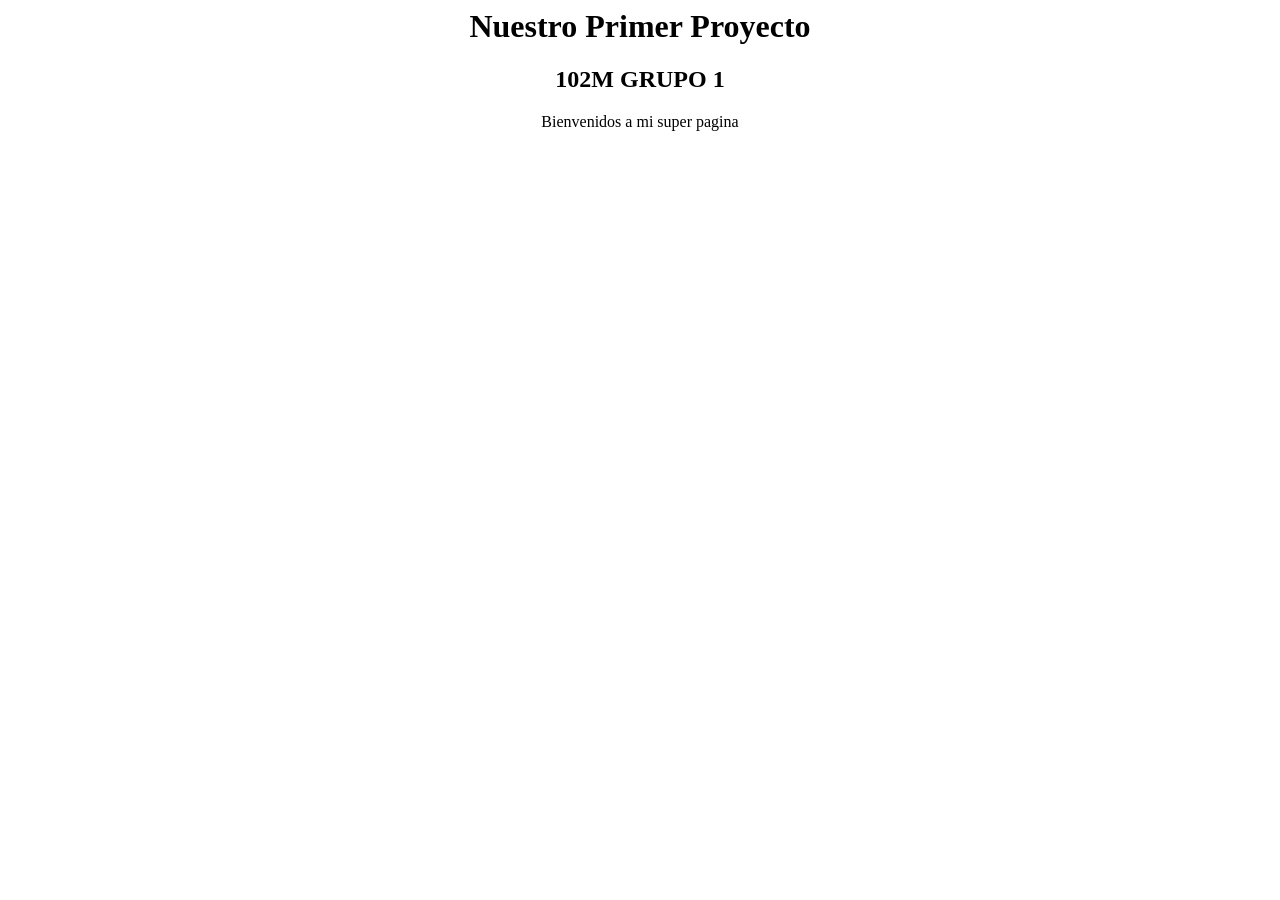
==== index.html @ 4d9cb90a "Add initial HTML structure for the webpage" ====
<html>
   <head>
      <title>Mi Primera Web</title>
   </head>
   <body>
     <center>
         <h1>Nuestro Primer Proyecto</h1>
	       <h2>102M GRUPO 1</h2> 
         <p>Bienvenidos a mi super pagina</p>  
     </center>
  </body>
</html>
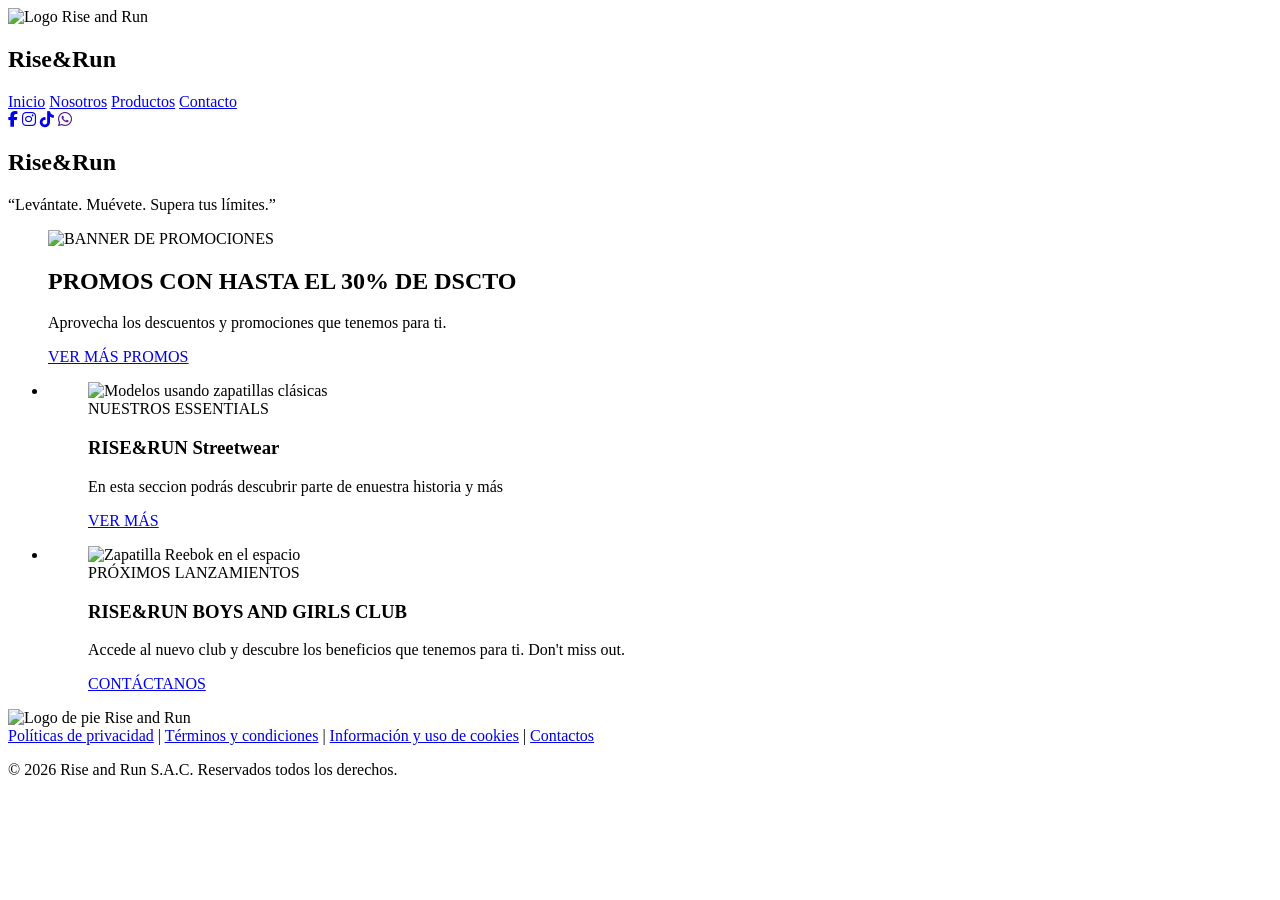
==== commit 948cc05e: "Add files via upload" ====
--- a/index.html
+++ b/index.html
@@ -1,12 +1,114 @@
-<html>
-   <head>
-      <title>Mi Primera Web</title>
-   </head>
-   <body>
-     <center>
-         <h1>Nuestro Primer Proyecto</h1>
-	       <h2>102M GRUPO 1</h2> 
-         <p>Bienvenidos a mi super pagina</p>  
-     </center>
-  </body>
-</html>
+<!DOCTYPE html>
+<html lang="es">
+<head>
+    <meta charset="UTF-8">
+    <meta name="viewport" content="width=device-width, initial-scale=1.0">
+    <title>Rise&Run Streetwear</title>
+    <!-- Enlace a tu archivo CSS -->
+    <link rel="stylesheet" href="css/matriz.css">
+    <!-- enlace para los iconos de redes sociales -->
+    <link rel="stylesheet" href="https://cdnjs.cloudflare.com/ajax/libs/font-awesome/6.5.2/css/all.min.css">
+</head>
+<body>
+
+<!------- HEADER ----------->
+    <header class="header">
+        <div class="logo">
+            <img src="img/RnR_logomini.jpg" alt="Logo Rise and Run">
+            <h2>Rise&Run</h2>
+        </div>
+    
+        <nav class="nav">
+            <a href="#">Inicio</a>
+            <a href="nosotros.html">Nosotros</a>
+            <a href="productos.html">Productos</a>
+            <a href="contacto.html">Contacto</a>
+        </nav>
+        
+        <div class="redes-sociales">
+            <a href="#"><i class="fa-brands fa-facebook-f"></i></a>
+            <a href="#"><i class="fa-brands fa-instagram"></i></a>
+            <a href="#"><i class="fa-brands fa-tiktok"></i></a>
+            <a href=""><i class="fa-brands fa-whatsapp"></i></a>
+        </div>
+    </header>
+<!-- MAIN: CONTENIDO DE LA PAGE RISE AND RUN -------->
+    <main>
+
+<!-- SECCIÓN 1: BANNER DE PRESENTACIÓN-->
+        <section class="section-1">
+            <h1>Rise&Run</h1>
+            <p>“Levántate. Muévete. Supera tus límites.”</p>
+        </section>
+
+<!--SECCIÓN 2: BANNER ÚNICO (Estilo NIKE)--------->
+        <section class="section-2-banner-promo">
+            <figure class="contenedor-banner">
+                <div class="banner-img">
+                    <img src="img/zombie11.png" alt="BANNER DE PROMOCIONES">
+                </div>
+                <figcaption class="banner-contenido">
+                    <h2 class="banner-titulo">PROMOS CON HASTA EL 30% DE DSCTO</h2>
+                    <p class="banner-subtitulo">Aprovecha los descuentos y promociones que tenemos para ti.</p>
+                    <a href="productos.html" class="banner-boton">VER MÁS PROMOS</a>
+                </figcaption>
+            </figure>
+        </section>
+
+<!--SECCIÓN 3: DOS COLUMNAS DIVIDIDAS (Estilo Reebok) ---->
+        <section class="seccion-3-dividida">
+            <ul class="lista-dividida">
+                <!-- Bloque Izquierdo NOSOTROS-->
+                <li>
+                    <figure class="tarjeta-dividida">
+                        <div class="div-img-tarjeta">
+                            <img src="img/street13.jpg" alt="Modelos usando zapatillas clásicas">
+                        </div>
+                        <figcaption class="contenido-tarjeta">
+                            <span class="categoria-tag">NUESTROS ESSENTIALS</span>
+                            <h3 class="titulo-tarjeta">RISE&RUN Streetwear</h3>
+                            <p class="texto-tarjeta">En esta seccion podrás descubrir parte de enuestra historia y más</p>
+                            <a href="nosotros.html" class="boton-tarjeta">VER MÁS</a>
+                        </figcaption>
+                    </figure>
+                </li>
+<!-- Bloque Derecho CONTACTO-->
+                <li>
+                    <figure class="tarjeta-dividida">
+                        <div class="div-img-tarjeta">
+                            <img src="img/street15.jpg" alt="Zapatilla Reebok en el espacio">
+                        </div>
+                        <figcaption class="contenido-tarjeta">
+                            <span class="categoria-tag">PRÓXIMOS LANZAMIENTOS</span>
+                            <h3 class="titulo-tarjeta">RISE&RUN BOYS AND GIRLS CLUB</h3>
+                            <p class="texto-tarjeta">Accede al nuevo club y descubre los beneficios que tenemos para ti. Don't miss out.</p>
+                            <a href="contacto.html" class="boton-tarjeta">CONTÁCTANOS</a>
+                        </figcaption>
+                    </figure>
+                </li>
+
+            </ul>
+        </section>
+    </main>
+
+<!-- FOOTER -------------->
+    <footer class="footer">
+    <div class="logo-pie">
+        <img src="img/RnR_logomini.jpg" alt="Logo de pie Rise and Run">
+    </div>
+    
+    <div class="texto-pie">
+        <div class="piederecho">
+        <a href="#">Políticas de privacidad</a> | 
+        <a href="#">Términos y condiciones</a> | 
+        <a href="#">Información y uso de cookies</a> | 
+        <a href="contacto.html">Contactos</a>
+        </div>
+        <div class="pieizquierdo">
+        <p>&copy; 2026 Rise and Run S.A.C. Reservados todos los derechos.</p>
+        </div>
+    </div>
+    </footer>
+
+</body>
+</html>
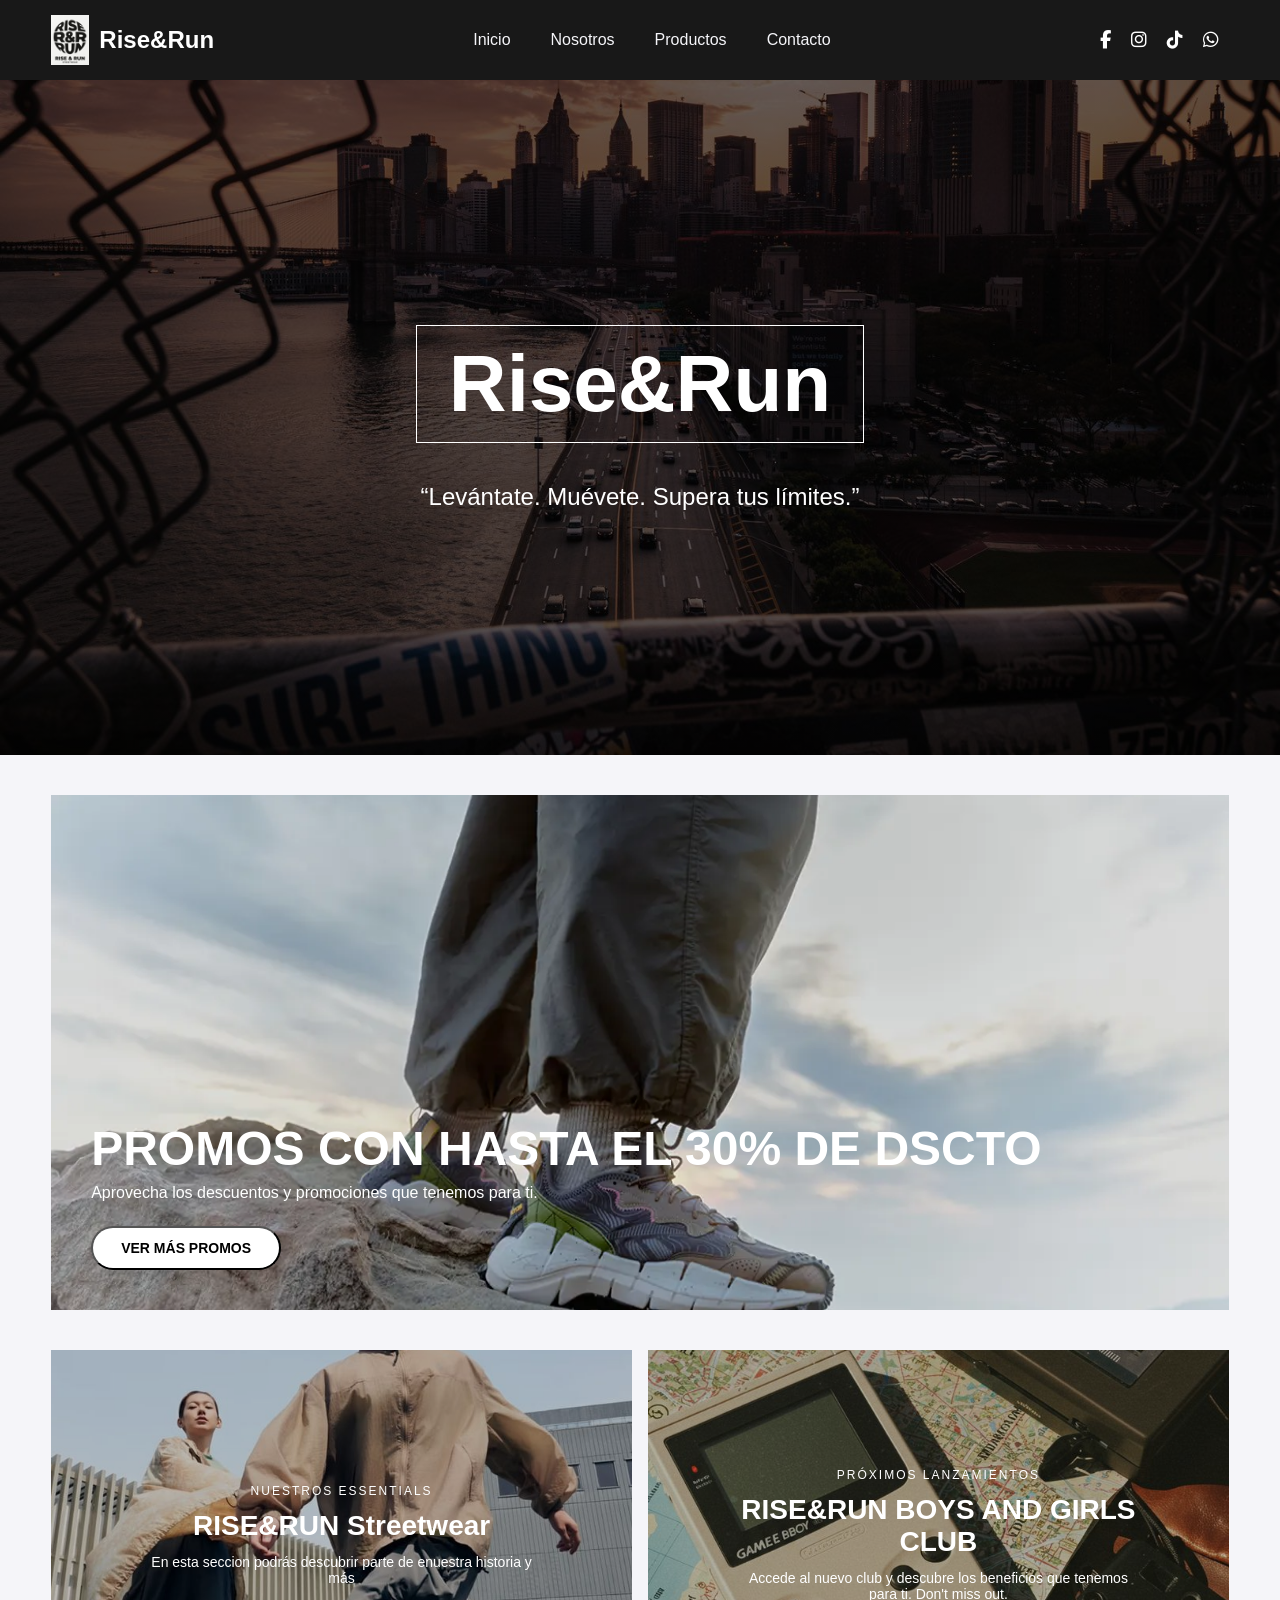
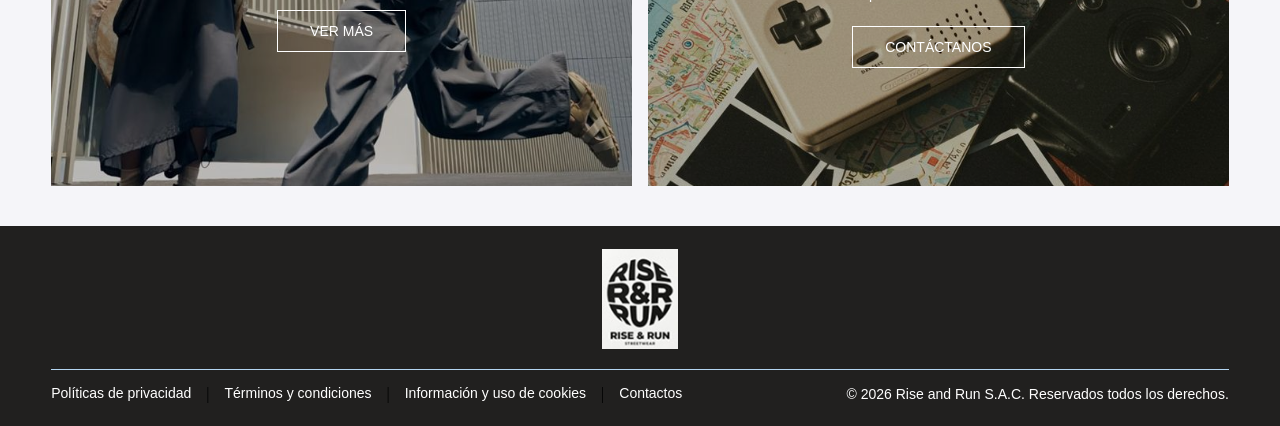
==== commit fa47411e: "Add files via upload" ====
--- a/index.html
+++ b/index.html
@@ -50,7 +50,24 @@
                 <figcaption class="banner-contenido">
                     <h2 class="banner-titulo">PROMOS CON HASTA EL 30% DE DSCTO</h2>
                     <p class="banner-subtitulo">Aprovecha los descuentos y promociones que tenemos para ti.</p>
-                    <a href="productos.html" class="banner-boton">VER MÁS PROMOS</a>
+                    <button class="banner-boton" id="boton-promo">VER MÁS PROMOS</button>
+
+                    <!-- ESTRUCTURA DEL MODAL PERSONALIZADO -->
+                    <div id="miModal" class="modal-fondo">
+                        <div class="modal-contenido">
+                            <!-- Botón para cerrar la ventana (X) -->
+                            <span class="modal-cerrar">&times;</span>
+                            
+                            <!-- Contenido del aviso deportivo -->
+                            <h2>⚡ ¡PROMO EXCLUSIVA DE RISE&RUN! ⚡</h2>
+                            <p class="modal-texto">Aprovecha hoy hasta un <strong>30% de descuento</strong> en nuestros Essentials.</p>
+                            <div class="cupon-box">
+                                <p class="modal-texto">Usa el cupón en tu carrito:</p>
+                                <span class="codigo-cupon">OTOÑO20 o RISERUN10</span>
+                            </div>
+                            <p class="modal-nota">*Válido por tiempo limitado en zapatillas y streetwear seleccionados.</p>
+                        </div>
+                    </div>
                 </figcaption>
             </figure>
         </section>
@@ -110,5 +127,6 @@
     </div>
     </footer>
 
+    <script src="js/promos_cupon.js"></script>
 </body>
 </html>
--- a/css/matriz.css
+++ b/css/matriz.css
@@ -0,0 +1,444 @@
+/* RESET BÁSICO */
+*{
+    margin: 0;
+    padding: 0;
+    box-sizing: border-box;
+}
+
+body {
+    background-color: #f5f5f9;
+}
+
+/*-------  HEADER ----------*/
+.header{
+    background-color: #181818;
+    width: 100%;
+    min-height: 80px; /* Cambiado de 6vh a altura fija para evitar desbordes */
+    display: flex;
+    flex-direction: row;
+    justify-content: space-between; /* Distribuye mejor los elementos a los extremos */
+    align-items: center;
+    padding: 0 4%;
+}
+
+.logo{
+    display: flex;
+    flex-direction: row;
+    align-items: center;
+    gap: 10px;
+}
+
+.logo img{
+    max-height: 50px; 
+    width: auto;     
+    object-fit: contain;  
+}
+
+.logo h2{
+    color: #ffffff;
+    font-size: 24px; /* Ajustado para un diseño más limpio */
+    font-family: 'Segoe UI', Tahoma, Geneva, Verdana, sans-serif;
+    white-space: nowrap;
+}
+
+.nav{
+    display: flex;
+    flex-direction: row;
+    justify-content: center;
+    align-items: center;
+}
+
+.nav a{
+    text-decoration: none;
+    padding: 0 20px;
+    font-size: 16px;
+    font-family: 'Segoe UI', Tahoma, Geneva, Verdana, sans-serif;
+    color: rgb(245, 245, 249);
+    transition: color 0.3s ease; /* Transición suave en vez de cambio de tamaño brusco */
+}
+
+.nav a:hover{
+    color: rgb(177, 146, 184);
+}
+
+.redes-sociales {
+    display: flex;
+    align-items: center;
+}
+
+.redes-sociales a {
+    color: #ffffff;
+    padding: 0 10px;
+    font-size: 18px;
+    transition: color 0.3s ease, transform 0.3s ease;
+}
+
+.redes-sociales a:hover {
+    color: rgb(177, 146, 184);
+    transform: scale(1.2); /* Animación moderna usando escala sin romper la línea */
+}
+
+/*------------- end header----------------------*/
+/* SECCIÓN 1  */
+.section-1{
+    background: linear-gradient(rgba(0, 0, 0, 0.6), rgba(0, 0, 0, 0.6)), url('../img/street18.jpg') no-repeat center center/cover;
+    
+    width: 100%;
+    height: 75vh; /* Ajustado para compensar el header--- el vh se emplea para la altura total de la pantalla*/
+    display: flex;
+    flex-direction: column;
+    justify-content: center;
+    align-items: center;
+    text-align: center;
+    padding: 40px 4%;
+}
+.section-1 h1{
+    margin: 20px 0;
+    font-size: 80px; /* Reducido para evitar desbordes en pantallas estándar */
+    font-family: 'Segoe UI', Tahoma, Geneva, Verdana, sans-serif;
+    color: #ffffff;
+    border: 1px solid #ffffff;
+    padding: 12px 32px;
+}
+
+.section-1 p{
+    margin: 20px 0;
+    font-size: 24px;
+    font-family: 'Segoe UI', Tahoma, Geneva, Verdana, sans-serif;
+    color: #ffffff;
+}
+
+/*-----------------------------------*/
+/*  SECCIÓN 2: BANNER ÚNICO */
+.section-2-banner-promo {
+    width: 100%;
+    padding: 40px 4%;
+}
+
+.contenedor-banner {
+    margin: 0;
+    position: relative; 
+    width: 100%;
+    aspect-ratio: 16 / 7; /* Proporción panorámica excelente */
+    overflow: hidden;
+}
+
+.banner-img {
+    width: 100%;
+    height: 100%;
+}
+
+.banner-img img {
+    width: 100%;
+    height: 100%;
+    object-fit: cover;
+    
+}
+
+.banner-contenido {
+    position: absolute;
+    bottom: 40px; 
+    left: 40px;   
+    color: #ffffff;
+    font-family: 'Segoe UI', Tahoma, Geneva, Verdana, sans-serif;
+}
+
+.banner-titulo {
+    font-size: 48px;
+    font-weight: 900;
+    text-transform: uppercase;
+    margin-bottom: 8px;
+}
+
+.banner-subtitulo {
+    font-size: 16px;
+    margin-bottom: 24px;
+}
+
+.banner-boton {
+    display: inline-block;
+    background-color: #ffffff;
+    color: #000000;
+    text-decoration: none;
+    padding: 12px 28px;
+    border-radius: 30px; 
+    font-size: 14px;
+    font-weight: 600;
+    transition: background-color 0.2s ease;
+}
+
+.banner-boton:hover {
+    background-color: #e5e5e5;
+}
+
+/*-----------------------------------*/
+/* SECCIÓN 3: DOS COLUMNAS DIVIDIDAS */
+.seccion-3-dividida {
+    width: 100%;
+    padding: 0 4% 40px 4%;
+}
+
+.lista-dividida {
+    list-style: none;
+    padding: 0;
+    margin: 0;
+    display: grid;
+    grid-template-columns: repeat(2, 1fr); 
+    gap: 16px; 
+}
+
+.tarjeta-dividida {
+    margin: 0;
+    position: relative;
+    width: 100%;
+    aspect-ratio: 4 / 3; 
+    overflow: hidden;
+    
+}
+
+.div-img-tarjeta {
+    width: 100%;
+    height: 100%;
+}
+
+.div-img-tarjeta img {
+    width: 100%;
+    height: 100%;
+    object-fit: cover;
+}
+
+.contenido-tarjeta {
+    position: absolute;
+    top: 0;
+    left: 0;
+    width: 100%;
+    height: 100%;
+    display: flex;
+    flex-direction: column;
+    justify-content: center; 
+    align-items: center;     
+    text-align: center;
+    color: #ffffff;
+    font-family: 'Segoe UI', Tahoma, Geneva, Verdana, sans-serif;
+    padding: 24px;
+    box-sizing: border-box;
+    background-color: rgba(0, 0, 0, 0.25); /* Capa ligera oscura para legibilidad */
+}
+
+.categoria-tag {
+    font-size: 12px;
+    letter-spacing: 2px;
+    text-transform: uppercase;
+    margin-bottom: 12px;
+}
+
+.titulo-tarjeta {
+    font-size: 28px;
+    font-weight: 700;
+    max-width: 80%;
+    margin-bottom: 12px;
+}
+
+.texto-tarjeta {
+    font-size: 14px;
+    max-width: 75%;
+    margin-bottom: 24px;
+}
+
+.boton-tarjeta {
+    display: inline-block;
+    border: 1px solid #ffffff;
+    color: #ffffff;
+    text-decoration: none;
+    padding: 12px 32px;
+    font-size: 14px;
+    font-weight: 500;
+    transition: background-color 0.2s, color 0.2s;
+}
+
+.boton-tarjeta:hover {
+    background-color: #ffffff;
+    color: #000000;
+}
+
+/*-----------------------------------*/
+/*------- FOOTER ----------*/
+.footer{
+    background-color: rgb(33, 32, 31);
+    width: 100%;
+    min-height: 200px; /* Cambiado de 25vh a min-height estable */
+    display: flex;
+    flex-direction: column;
+    justify-content: center;
+    align-items: center;
+    padding: 20px 4%;
+}
+
+.logo-pie{
+    width: 100%;
+    height: 80%;
+    display: flex;
+    justify-content: center;
+    align-items: center;
+    margin-bottom: 20px;
+}
+
+.logo-pie img{
+    max-height: 100px;   
+    width: auto;
+    object-fit: contain;  
+}
+
+.texto-pie{
+    width: 100%;
+    display: flex;
+    flex-direction: row;
+    justify-content: space-between;
+    align-items: center;
+    border-top: 1px solid #b4d5f1;
+    padding-top: 15px;
+}
+
+.piederecho{
+    display: flex;
+    flex-wrap: wrap;
+    gap: 15px;
+}
+
+.piederecho a{
+    color: #ffffff;
+    text-decoration: none;
+    font-size: 14px;
+    font-family: 'Segoe UI', Tahoma, Geneva, Verdana, sans-serif;
+}
+
+.piederecho a:hover {
+    text-decoration: underline;
+}
+
+.pieizquierdo{
+    color: #ffffff;
+    font-size: 14px;
+    font-family: 'Segoe UI', Tahoma, Geneva, Verdana, sans-serif;
+}
+
+/* 1. El fondo oscuro que cubre toda la pantalla */
+.modal-fondo {
+    display: none;             /* Oculto por defecto */
+    position: fixed;           /* Se queda estático al surfear la página */
+    z-index: 1000;             /* Se posiciona por encima de todo */
+    left: 0;
+    top: 0;
+    width: 100%;
+    height: 100%;
+    background-color: rgba(0, 0, 0, 0.6); /* Fondo negro semitransparente */
+    backdrop-filter: blur(4px); /* Difumina ligeramente el fondo */
+}
+
+/* 2. La caja blanca del aviso (el modal en sí) */
+.modal-contenido {
+    background-color: #ffffff;
+    margin: 15% auto;          /* Lo centra vertical y horizontalmente */
+    padding: 30px;
+    border-radius: 12px;       /* Bordes redondeados modernos */
+    width: 85%;
+    max-width: 450px;          /* Tamaño ideal para computadoras y celulares */
+    text-align: center;
+    font-family: 'Arial', sans-serif;
+    box-shadow: 0 10px 30px rgba(0, 0, 0, 0.3);
+    position: relative;
+    /* Animación de entrada */
+    animation: aparecerModal 0.4s ease-out;
+}
+
+/* Animación para que el modal caiga suavemente */
+@keyframes aparecerModal {
+    from { transform: translateY(-50px); opacity: 0; }
+    to { transform: translateY(0); opacity: 1; }
+}
+
+/* 3. El botón de cerrar (X) */
+.modal-cerrar {
+    position: absolute;
+    right: 15px;
+    top: 10px;
+    color: #aaa;
+    font-size: 28px;
+    font-weight: bold;
+    cursor: pointer;
+    transition: color 0.2s;
+}
+
+.modal-cerrar:hover {
+    color: #ff4757;            /* Se vuelve rojo al pasar el mouse */
+}
+
+/* 4. Decoración interna del cupón */
+.modal-contenido h2, .modal-texto {
+    color: #1e2229;
+    font-size: 22px;
+    margin-bottom: 15px;
+}
+
+
+.cupon-box {
+    background-color: #f1f2f6;
+    border: 2px dashed #ff4757;
+    padding: 15px;
+    margin: 20px 0;
+    border-radius: 8px;
+}
+
+.codigo-cupon {
+    font-size: 24px;
+    font-weight: bold;
+    color: #ff4757;
+    letter-spacing: 2px;
+}
+
+.modal-nota {
+    font-size: 12px;
+    color: #747d8c;
+}
+
+/*------------------------------------*/
+/* RESPONSIVE DESIGN (Celulares) */
+@media (max-width: 768px) {
+    .header {
+        flex-direction: column;
+        gap: 15px;
+        padding: 15px;
+    }
+    .nav {
+        flex-wrap: wrap;
+        justify-content: center;
+        gap: 10px;
+    }
+    .nav a {
+        padding: 5px 10px;
+    }
+    .section-1 h1 {
+        font-size: 42px;
+    }
+    .banner-contenido {
+        bottom: 20px;
+        left: 20px;
+    }
+    .banner-titulo {
+        font-size: 28px;
+    }
+    .lista-dividida {
+        grid-template-columns: 1fr;
+    }
+    .tarjeta-dividida {
+        aspect-ratio: 1 / 1;
+    }
+    .texto-pie {
+        flex-direction: column;
+        gap: 15px;
+        text-align: center;
+    }
+    .piederecho {
+        justify-content: center;
+    }
+}
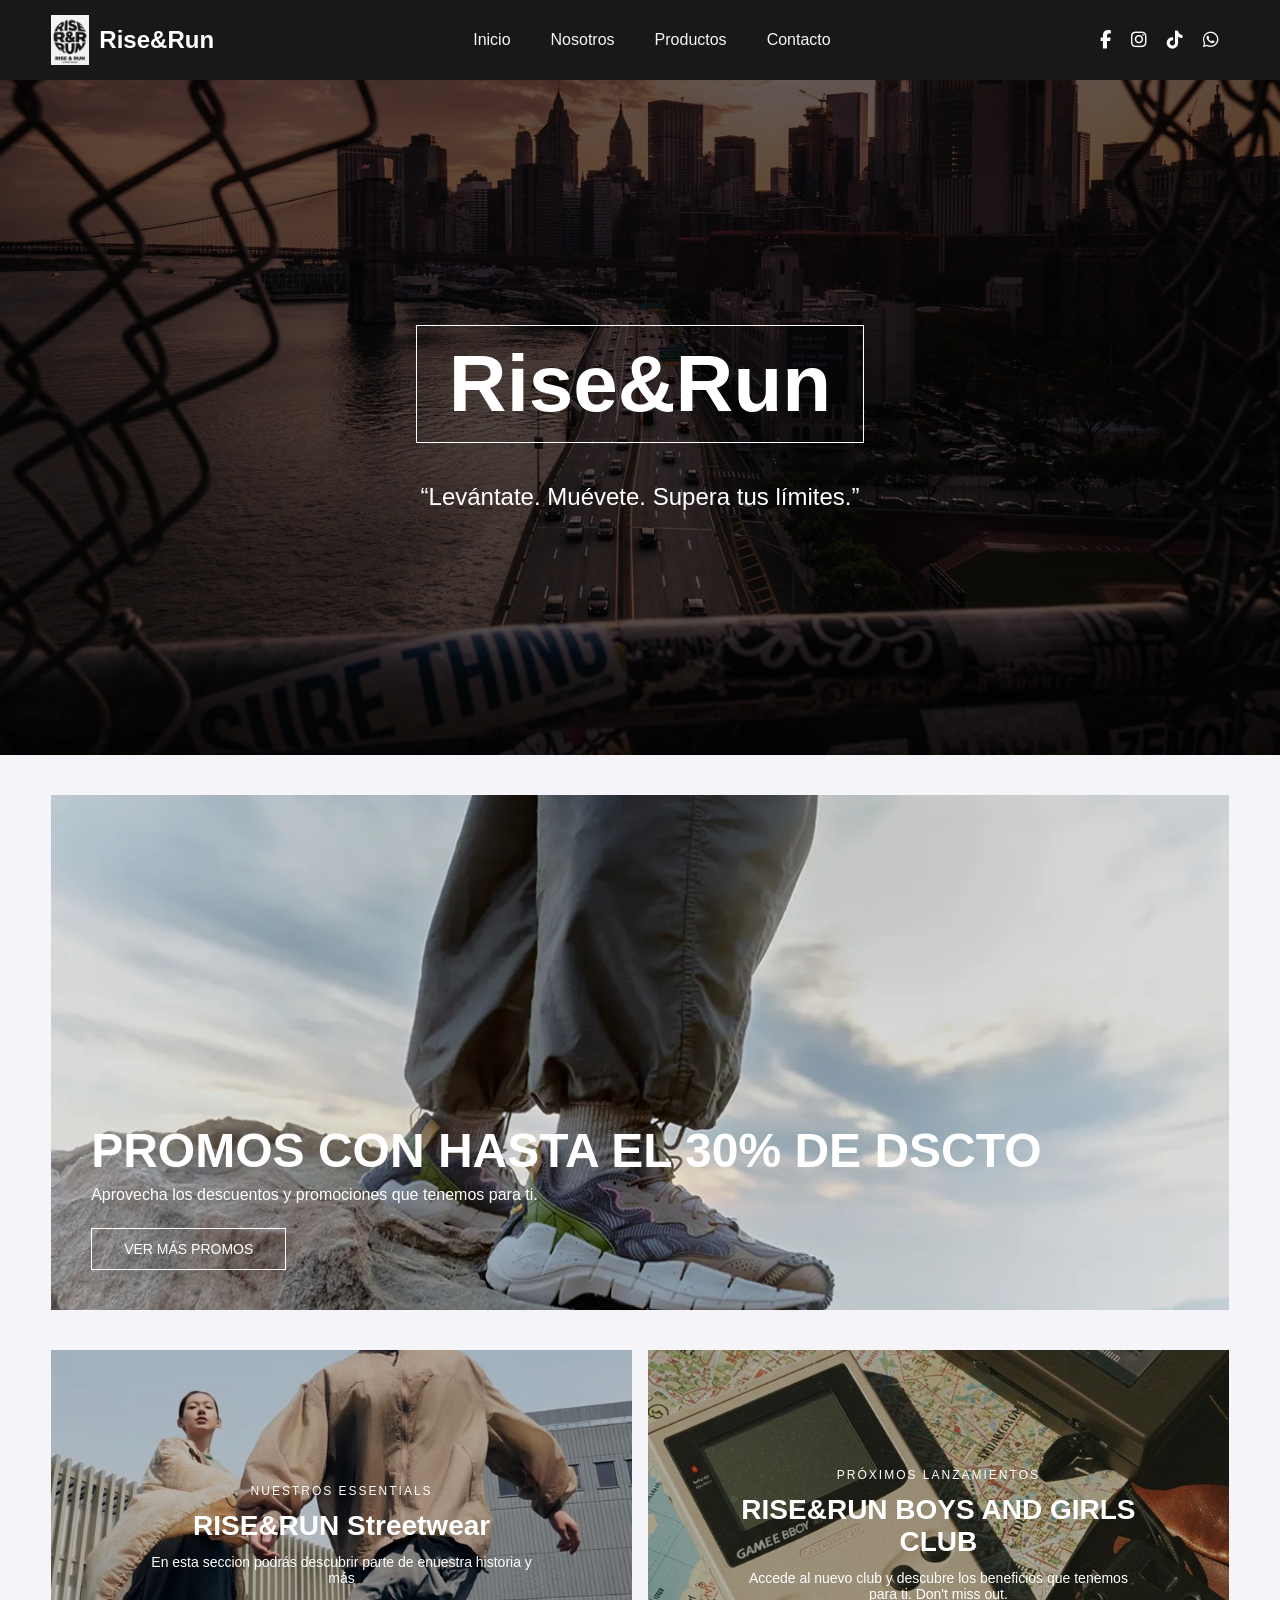
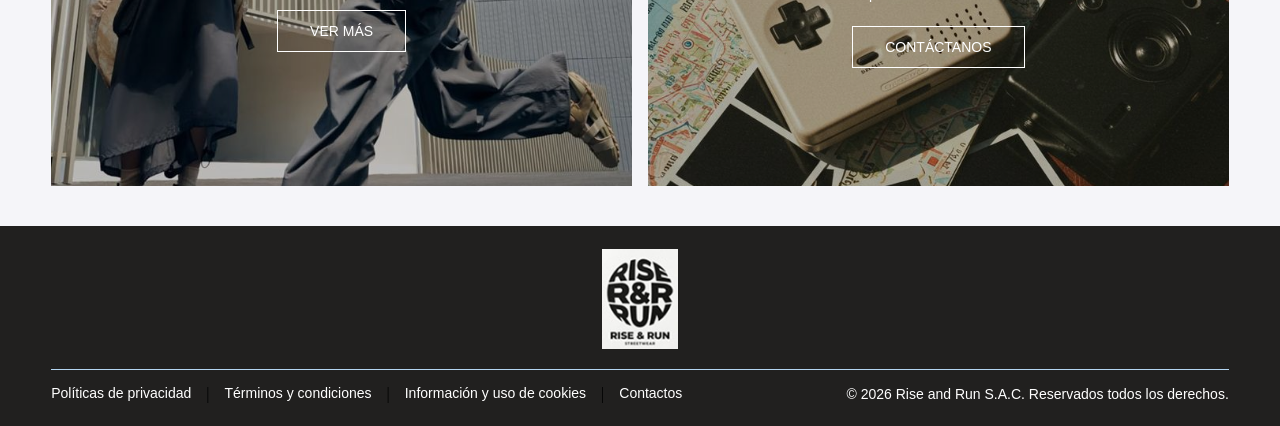
==== commit bc49ea38: "Fix HTML formatting and structure" ====
--- a/index.html
+++ b/index.html
@@ -50,7 +50,7 @@
                 <figcaption class="banner-contenido">
                     <h2 class="banner-titulo">PROMOS CON HASTA EL 30% DE DSCTO</h2>
                     <p class="banner-subtitulo">Aprovecha los descuentos y promociones que tenemos para ti.</p>
-                    <button class="banner-boton" id="boton-promo">VER MÁS PROMOS</button>
+                    <button class="boton-tarjeta" id="boton-promo">VER MÁS PROMOS</button>
 
                     <!-- ESTRUCTURA DEL MODAL PERSONALIZADO -->
                     <div id="miModal" class="modal-fondo">
@@ -129,4 +129,4 @@
 
     <script src="js/promos_cupon.js"></script>
 </body>
-</html>+</html>
--- a/css/matriz.css
+++ b/css/matriz.css
@@ -254,6 +254,7 @@
     font-size: 14px;
     font-weight: 500;
     transition: background-color 0.2s, color 0.2s;
+    background-color: transparent;
 }
 
 .boton-tarjeta:hover {
@@ -441,4 +442,4 @@
     .piederecho {
         justify-content: center;
     }
-}+}
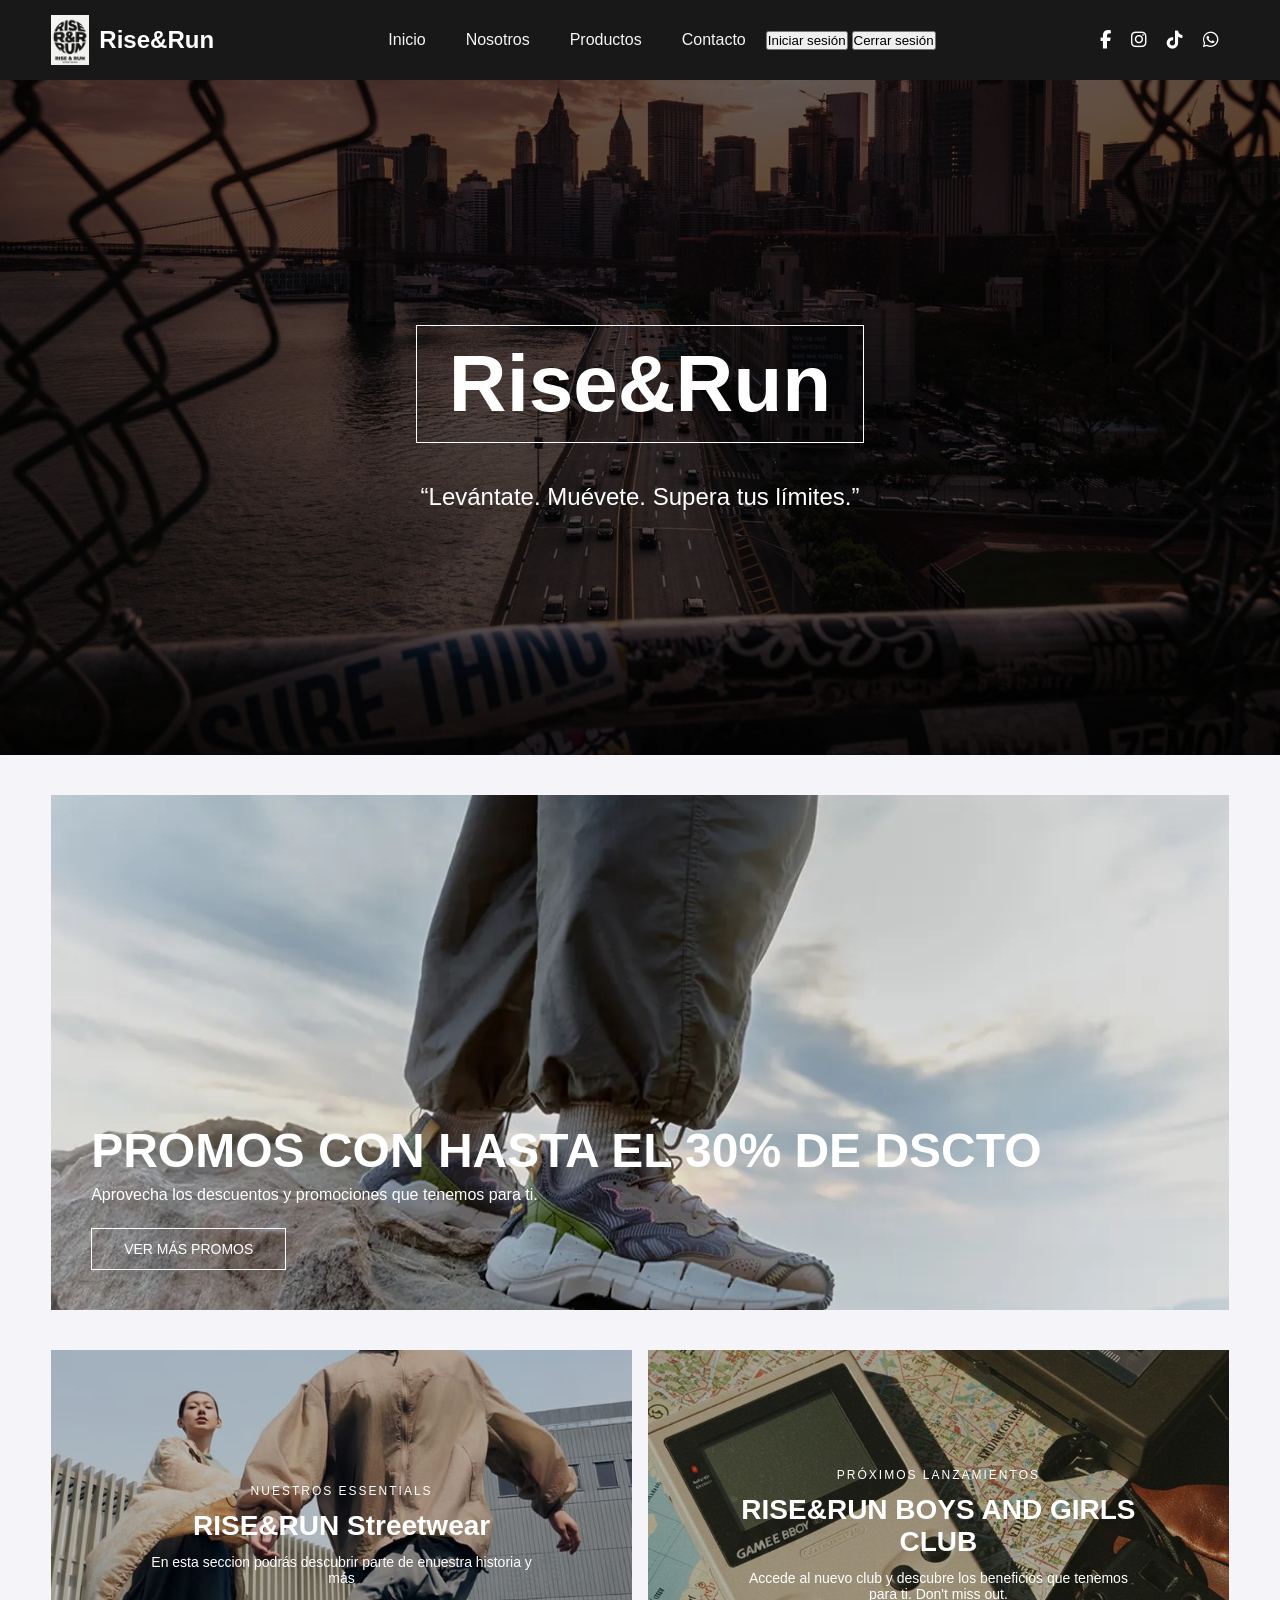
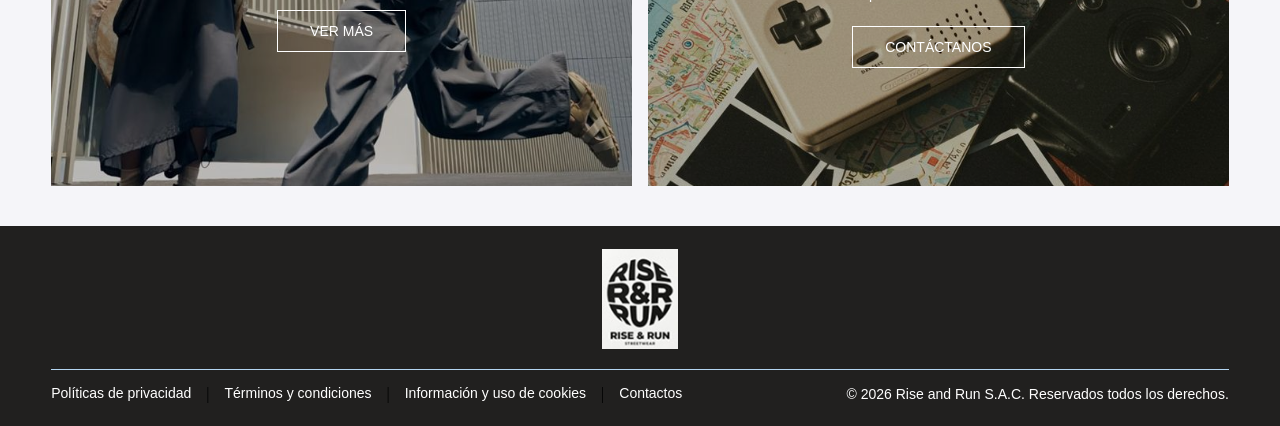
==== commit 5db34285: "Add files via upload" ====
--- a/index.html
+++ b/index.html
@@ -8,6 +8,7 @@
     <link rel="stylesheet" href="css/matriz.css">
     <!-- enlace para los iconos de redes sociales -->
     <link rel="stylesheet" href="https://cdnjs.cloudflare.com/ajax/libs/font-awesome/6.5.2/css/all.min.css">
+    <link rel="stylesheet" href="css/login.css">
 </head>
 <body>
 
@@ -23,6 +24,12 @@
             <a href="nosotros.html">Nosotros</a>
             <a href="productos.html">Productos</a>
             <a href="contacto.html">Contacto</a>
+            <!-- Login -->
+            <div class="login-cuenta">
+                <span id="estado-login" role="status"></span>
+                <button type="button" id="boton-login" class="login-boton" onclick="abrirLogin();">Iniciar sesión</button>
+                <button type="button" id="boton-salir" class="login-boton login-salir" onclick="cerrarSesion();">Cerrar sesión</button>
+            </div>
         </nav>
         
         <div class="redes-sociales">
@@ -32,6 +39,31 @@
             <a href=""><i class="fa-brands fa-whatsapp"></i></a>
         </div>
     </header>
+
+    <!-- LOGIN: ventana flotante compartida por todas las páginas -->
+    <!-- dialog se abre con showModal(), se cierra con close() y también con Escape. -->
+    <dialog id="ventana-login" class="login-ventana" aria-labelledby="titulo-login" onclose="document.getElementById('formulario-login').reset();">
+        <button type="button" class="login-cerrar" onclick="cerrarLogin();" aria-label="Cerrar ventana de inicio de sesión">&times;</button>
+
+        <p class="login-marca">RISE&RUN STREETWEAR</p>
+        <h2 id="titulo-login">Iniciar sesión</h2>
+        <p class="login-descripcion">Ingresa tus datos para continuar.</p>
+
+        <!-- return false evita recargar la página al enviar el formulario -->
+        <form id="formulario-login" onsubmit="iniciarSesion(); return false;">
+            <label for="login-usuario">Usuario</label>
+            <input type="text" id="login-usuario" name="usuario" placeholder="Escribe tu usuario" required>
+
+            <label for="login-clave">Contraseña</label>
+            <input type="password" id="login-clave" name="clave" placeholder="Escribe tu contraseña" required>
+
+            <p id="mensaje-login" class="login-mensaje" role="alert"></p>
+            <button type="submit" class="login-entrar">Iniciar sesión</button>
+        </form>
+
+        <p class="login-prueba">Cuenta de prueba: <strong>usuario</strong> · Clave: <strong>contraseña</strong></p>
+    </dialog>
+
 <!-- MAIN: CONTENIDO DE LA PAGE RISE AND RUN -------->
     <main>
 
@@ -128,5 +160,6 @@
     </footer>
 
     <script src="js/promos_cupon.js"></script>
+    <script src="js/login.js"></script>
 </body>
 </html>
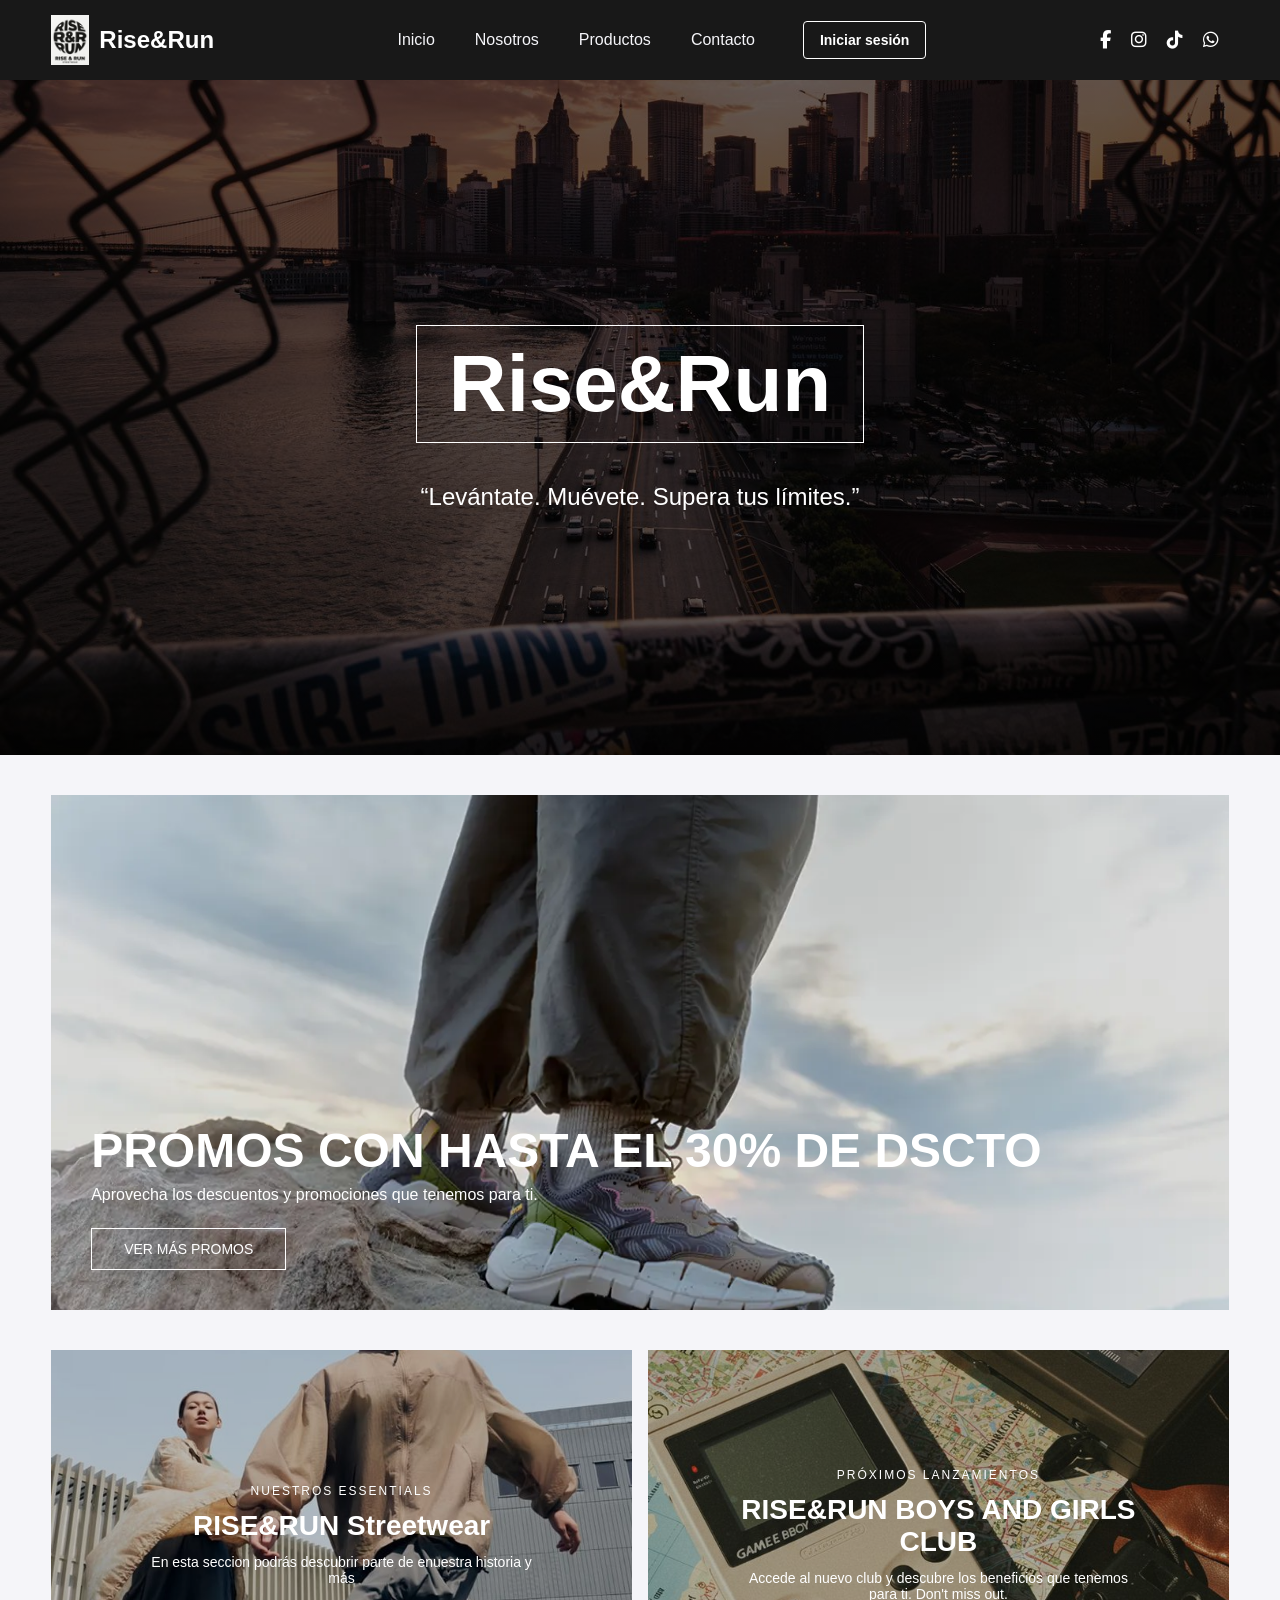
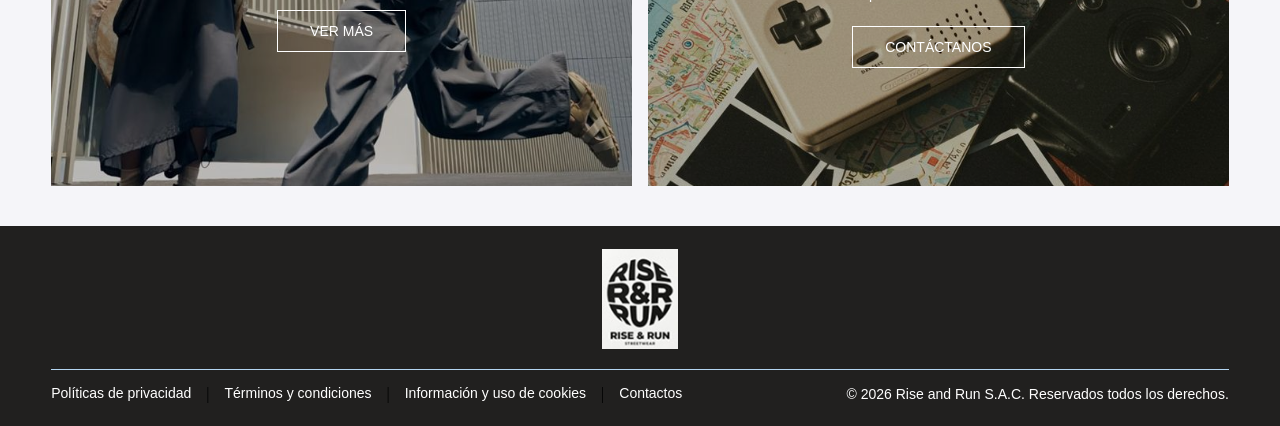
==== commit 376bd514: "Update index.html" ====
--- a/index.html
+++ b/index.html
@@ -47,7 +47,7 @@
 
         <p class="login-marca">RISE&RUN STREETWEAR</p>
         <h2 id="titulo-login">Iniciar sesión</h2>
-        <p class="login-descripcion">Ingresa tus datos para continuar.</p>
+        <p class="login-descripcion">Ingresa los datos para continuar.</p>
 
         <!-- return false evita recargar la página al enviar el formulario -->
         <form id="formulario-login" onsubmit="iniciarSesion(); return false;">
@@ -61,7 +61,7 @@
             <button type="submit" class="login-entrar">Iniciar sesión</button>
         </form>
 
-        <p class="login-prueba">Cuenta de prueba: <strong>usuario</strong> · Clave: <strong>contraseña</strong></p>
+        <p class="login-prueba">Cuenta: <strong>usuario</strong> - Contraseña: <strong>contraseña</strong></p>
     </dialog>
 
 <!-- MAIN: CONTENIDO DE LA PAGE RISE AND RUN -------->
--- a/css/matriz.css
+++ b/css/matriz.css
@@ -157,18 +157,18 @@
 
 .banner-boton {
     display: inline-block;
+    border: 1px solid #ffffff;
+    color: #ffffff;
+    text-decoration: none;
+    padding: 12px 32px;
+    font-size: 14px;
+    font-weight: 500;
+    transition: background-color 0.2s, color 0.2s;
+}
+
+.banner-boton:hover {
     background-color: #ffffff;
     color: #000000;
-    text-decoration: none;
-    padding: 12px 28px;
-    border-radius: 30px; 
-    font-size: 14px;
-    font-weight: 600;
-    transition: background-color 0.2s ease;
-}
-
-.banner-boton:hover {
-    background-color: #e5e5e5;
 }
 
 /*-----------------------------------*/
--- a/css/login.css
+++ b/css/login.css
@@ -0,0 +1,182 @@
+/* Botones del login en el header. */
+.login-cuenta {
+    display: flex;
+    flex-wrap: wrap;
+    align-items: center;
+    justify-content: center;
+    gap: 12px;
+    margin-left: 16px;
+    color: #ffffff;
+    font-family: 'Segoe UI', Tahoma, Geneva, Verdana, sans-serif;
+    font-size: 14px;
+}
+
+.login-boton {
+    width: auto;
+    margin: 0;
+    padding: 10px 16px;
+    border: 1px solid #ffffff;
+    border-radius: 4px;
+    background-color: transparent;
+    color: #ffffff;
+    font-family: 'Segoe UI', Tahoma, Geneva, Verdana, sans-serif;
+    font-size: 14px;
+    font-weight: 600;
+    white-space: nowrap;
+    cursor: pointer;
+}
+
+.login-boton:hover {
+    background-color: #ffffff;
+    color: #181818;
+}
+
+.login-salir {
+    display: none;
+}
+
+/* dialog mantiene la ventana oculta hasta llamar a showModal(). */
+.login-ventana {
+    width: 90%;
+    max-width: 400px;
+    max-height: 90vh;
+    margin: auto;
+    padding: 32px;
+    border: none;
+    border-radius: 12px;
+    background-color: #ffffff;
+    color: #181818;
+    font-family: 'Segoe UI', Tahoma, Geneva, Verdana, sans-serif;
+    line-height: 1.5;
+    box-shadow: 0 16px 48px rgba(0, 0, 0, 0.3);
+}
+
+/* Fondo oscuro que aparece detrás de la ventana. */
+.login-ventana::backdrop {
+    background-color: rgba(0, 0, 0, 0.65);
+}
+
+.login-cerrar {
+    position: absolute;
+    top: 10px;
+    right: 12px;
+    width: 36px;
+    height: 36px;
+    margin: 0;
+    padding: 0;
+    border: none;
+    border-radius: 4px;
+    background-color: transparent;
+    color: #181818;
+    font-size: 28px;
+    line-height: 1;
+    cursor: pointer;
+}
+
+.login-cerrar:hover {
+    background-color: #eeeeee;
+}
+
+.login-marca {
+    margin-bottom: 12px;
+    font-size: 11px;
+    font-weight: 700;
+    letter-spacing: 2px;
+}
+
+.login-ventana h2 {
+    margin: 0 0 6px;
+    font-size: 28px;
+}
+
+.login-descripcion {
+    margin-bottom: 24px;
+    color: #666666;
+    font-size: 14px;
+}
+
+.login-ventana label {
+    display: block;
+    margin: 16px 0 6px;
+    color: #333333;
+    font-size: 14px;
+    font-weight: 600;
+}
+
+.login-ventana input {
+    width: 100%;
+    padding: 12px;
+    border: 1px solid #cccccc;
+    border-radius: 4px;
+    background-color: #ffffff;
+    color: #181818;
+    font-family: inherit;
+    font-size: 16px;
+    box-shadow: none;
+}
+
+.login-ventana input:focus {
+    outline: 2px solid #b192b8;
+    outline-offset: 2px;
+}
+
+.login-mensaje {
+    min-height: 24px;
+    margin: 12px 0;
+    color: #b42318;
+    font-size: 13px;
+}
+
+.login-entrar {
+    width: 100%;
+    margin: 0;
+    padding: 13px;
+    border: none;
+    border-radius: 4px;
+    background-color: #181818;
+    color: #ffffff;
+    font-family: inherit;
+    font-size: 15px;
+    font-weight: 600;
+    cursor: pointer;
+}
+
+.login-entrar:hover {
+    background-color: #3d3d3d;
+}
+
+.login-prueba {
+    margin-top: 20px;
+    padding: 12px;
+    border-radius: 4px;
+    background-color: #f5f5f9;
+    color: #555555;
+    text-align: center;
+    font-size: 12px;
+}
+
+/* El menú puede acomodarse cuando se añade el botón del login. */
+.nav, .menu-compra {
+    flex-wrap: wrap;
+    align-items: center;
+}
+
+@media (max-width: 1100px) {
+    .header, .cabecera-compra {
+        flex-wrap: wrap;
+        justify-content: center;
+        gap: 16px;
+        padding: 16px 4%;
+    }
+}
+
+@media (max-width: 768px) {
+    .login-cuenta {
+        flex-basis: 100%;
+        margin: 10px 0 0;
+    }
+
+    .login-ventana {
+        padding: 28px 24px;
+    }
+}
